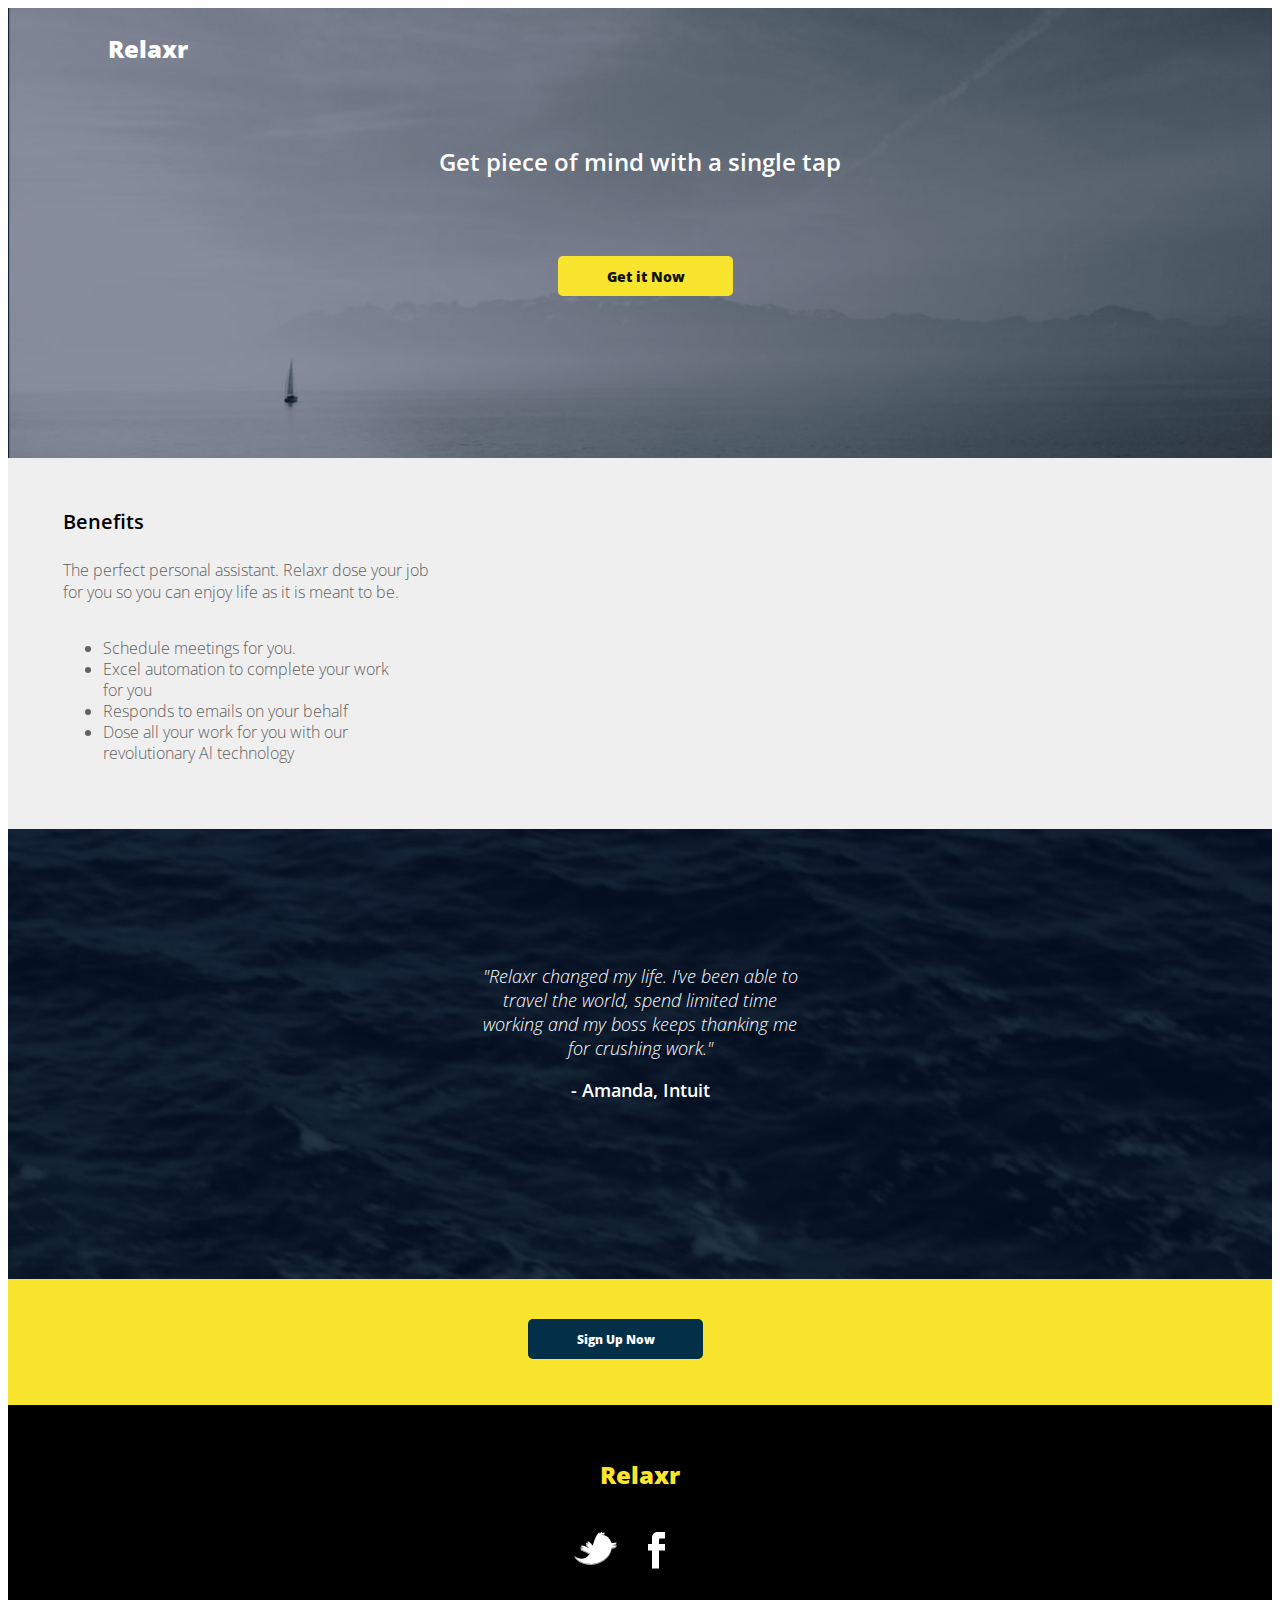
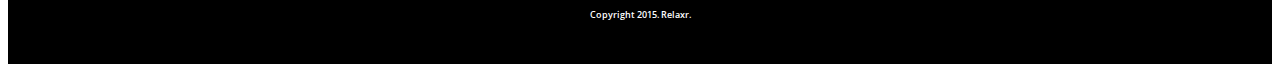
==== RelaxrLandingPage.html @ 56d1e4bb "w2 homework submit (Yi Xu)" ====
<!DOCTYPE html>
<html>
  <head>
    <title>Relaxr</title>
    <link rel='stylesheet' href='css/RelaxLanding.css'/>
    <Link rel='stylesheet' href='css/normalize.css'/>
    <!-- <Link rel='stylesheet' href='css/reset.css'/> -->
    <!-- <link href="https://fonts.googleapis.com/css?family=Open+Sans" rel="stylesheet"> -->
    <link rel="stylesheet" type="text/css"
      href="https://fonts.googleapis.com/css?family=Open+Sans">


  </head>
  <body>
    <div id='container'>
      <div class='header'>
        <p class="relaxr">Relaxr</p>
        <p class='maininfo'>Get piece of mind with a single tap</p>
        <button class='one'>Get it Now</button>
      </div>


      </div>


      <div class='maincontent'>
          <p class='benefits'>Benefits</p>
          <p class='explain'>The perfect personal assistant.
             Relaxr dose your job for you so you can enjoy life as it is meant to be.</p>

        <ul class='explain1'>
          <li>Schedule meetings for you.</li>
          <li>Excel automation to complete your work for you</li>
          <li>Responds to emails on your behalf</li>
          <li>Dose all your work for you with our revolutionary Al technology</li>
        </ul>
      </div>


      <div class='middlecontent'>
        <div>
          <p class='info'>"Relaxr changed my life. I've been able to travel the world, spend limited time working and my boss keeps thanking me for crushing work."</p>
          <p class='info1'>- Amanda, Intuit</p>


      </div>
      <div class='tip'>
        <button class='two'>Sign Up Now</button>


      </div>
      <div class='footer'>
      <p class='bottomlogo'>Relaxr</p>
      <ul class="icon1">

       <li class="icon1"><a href="" class="icon twitter"></a></li>
       <li class="icon1"><a href="" class="icon facebook"></a></li>

      </ul>
      <p class='foo'>Copyright 2015. Relaxr.</p>



        </div>

    </div>

  </body>
</html>
---- css/RelaxLanding.css ----
@import url(https://fonts.googleapis.com/css?family=Open+Sans:300,300i,400,400i,600,600i,700,700i,800,800i);

.css-selector {
  font-family: 'Open Sans', serif;
}
/*body {*/
   /*font-family: 'Open Sans',serif;*/
/*}*/

#container {
  display: flex;
  flex-direction: column;
}

.header {
  width: 100%;
  background-image: url(../image/header_bg.jpg);
  height: 450px;
  background-size: cover;

}
.relaxr {
  color: white;
  font-size: 24px;
  font-family: 'Open Sans', sans-serif;
  font-weight: 800;
  padding-left:100px;
}

/*div {*/
  /*margin-bottom:10px;*/
  /*border-bottom: 1px solid black;*/
/*}*/



.maininfo {
  color: white;
  font-size: 24px;
  font-family: 'Open Sans', sans-serif;
  text-align: center;
  font-weight: 600;
  margin-top: 80px;
}
.one {
  background-color: #f9e42e;
  font-family: 'Open Sans', sans-serif;
  text-align: center;
  font-weight: 800;
  color:#121212;
  width: 175px;
  height: 40px;
  font-size: 14px;
  border-radius: 5px;
  margin-left:550px;
  margin-top: 54px;

}
.maincontent {
  background-color: #f0efef;
}
.benefits {
  color: black;
  font-family: 'Open Sans', sans-serif;
  font-weight: 600;
  background-color: #f0efef;
  font-size: 20px;
  margin-left: 55px;
  margin-top: 0px;
  padding-top: 50px;
}

.explain {
  color:#606161;
  font-family: 'Open Sans', sans-serif;
  font-weight: 300;
  margin-left: 55px;
  margin-right: 830px;
  margin-top: 24px;

}
.explain1 {
  color:#606161;
  font-family: 'Open Sans', sans-serif;
  font-weight: 300;
  margin-left: 55px;
  margin-right: 880px;
  line-height: 21px;
  margin-top: 35px;

}


/*.header h1 {*/
  /*color: white;*/
/*}*/

.maincontent {
  display: block;
  width: 100%;
  flex-wrap: wrap;
  height: 371px;


}
.maincontent div {
  background-color: #f0efef;
  height: 400px;
}
.middlecontent {
  height: 450px;
  width: 100%;
  background-image: url(../image/testimonial_bg.jpg);
  background-size: cover;
}
.info {
  font-size: 18px;
  font-family: 'Open Sans', sans-serif;
  font-style: italic;
  font-weight: 300;
  color: white;
  text-align: center;
  padding-top: 135px;
  margin-left: 470px;
  margin-right: 470px;
  margin-top: 0px;
}
.info1 {
  font-size: 18px;
  font-family: 'Open Sans', sans-serif;
  font-weight: 600;
  color: white;
  text-align: center;

}
.tip {
    height: 126px;
    width: 100%;
    background-color: #f9e42e;
    margin-top: 177px;
}
button {
  background-color: #033048;
  font-family: 'Open Sans', sans-serif;
  color: white;
  text-align: center;
  width: 175px;
  height: 40px;
  font-size: 12px;
  font-weight: 800;
  border-radius: 5px;
  margin-left:520px;
  margin-top: 40px;
  border-bottom: 0px;
    border-top: 0px;
    border-left: 0px;
    border-right: 0px;

}
.footer {
  height: 259px;
  background-color: black;
  margin-top: -24px;
  /*width: 100%;*/
  /*height:200px;*/
}

.footer div {
  background-color:black;
  height:200px;
}
.bottomlogo {
  font-family: 'Open Sans', sans-serif;
  font-size: 24px;
  font-weight: 800;
  color: #f9e42e;
  text-align: center;
  padding-top: 53px;
}
.icon1 {
float:left;
display:block;
}

.icon {
  width: 53px;
      height: 41px;
      display: block;
      background-repeat: no-repeat;
      margin-top: 1px;

}

.facebook {
  background-image:url(../image/facebook.png);
}
.twitter {
  padding-right: 21px;
  margin-left: 526px;
background-image:url(../image/twitter.png);
}
.foo {
  font-family: 'Open Sans', sans-serif;
  text-align: center;
  font-weight: 600;
  font-size: 9px;
  color: white;
  padding-top: 93px;
}
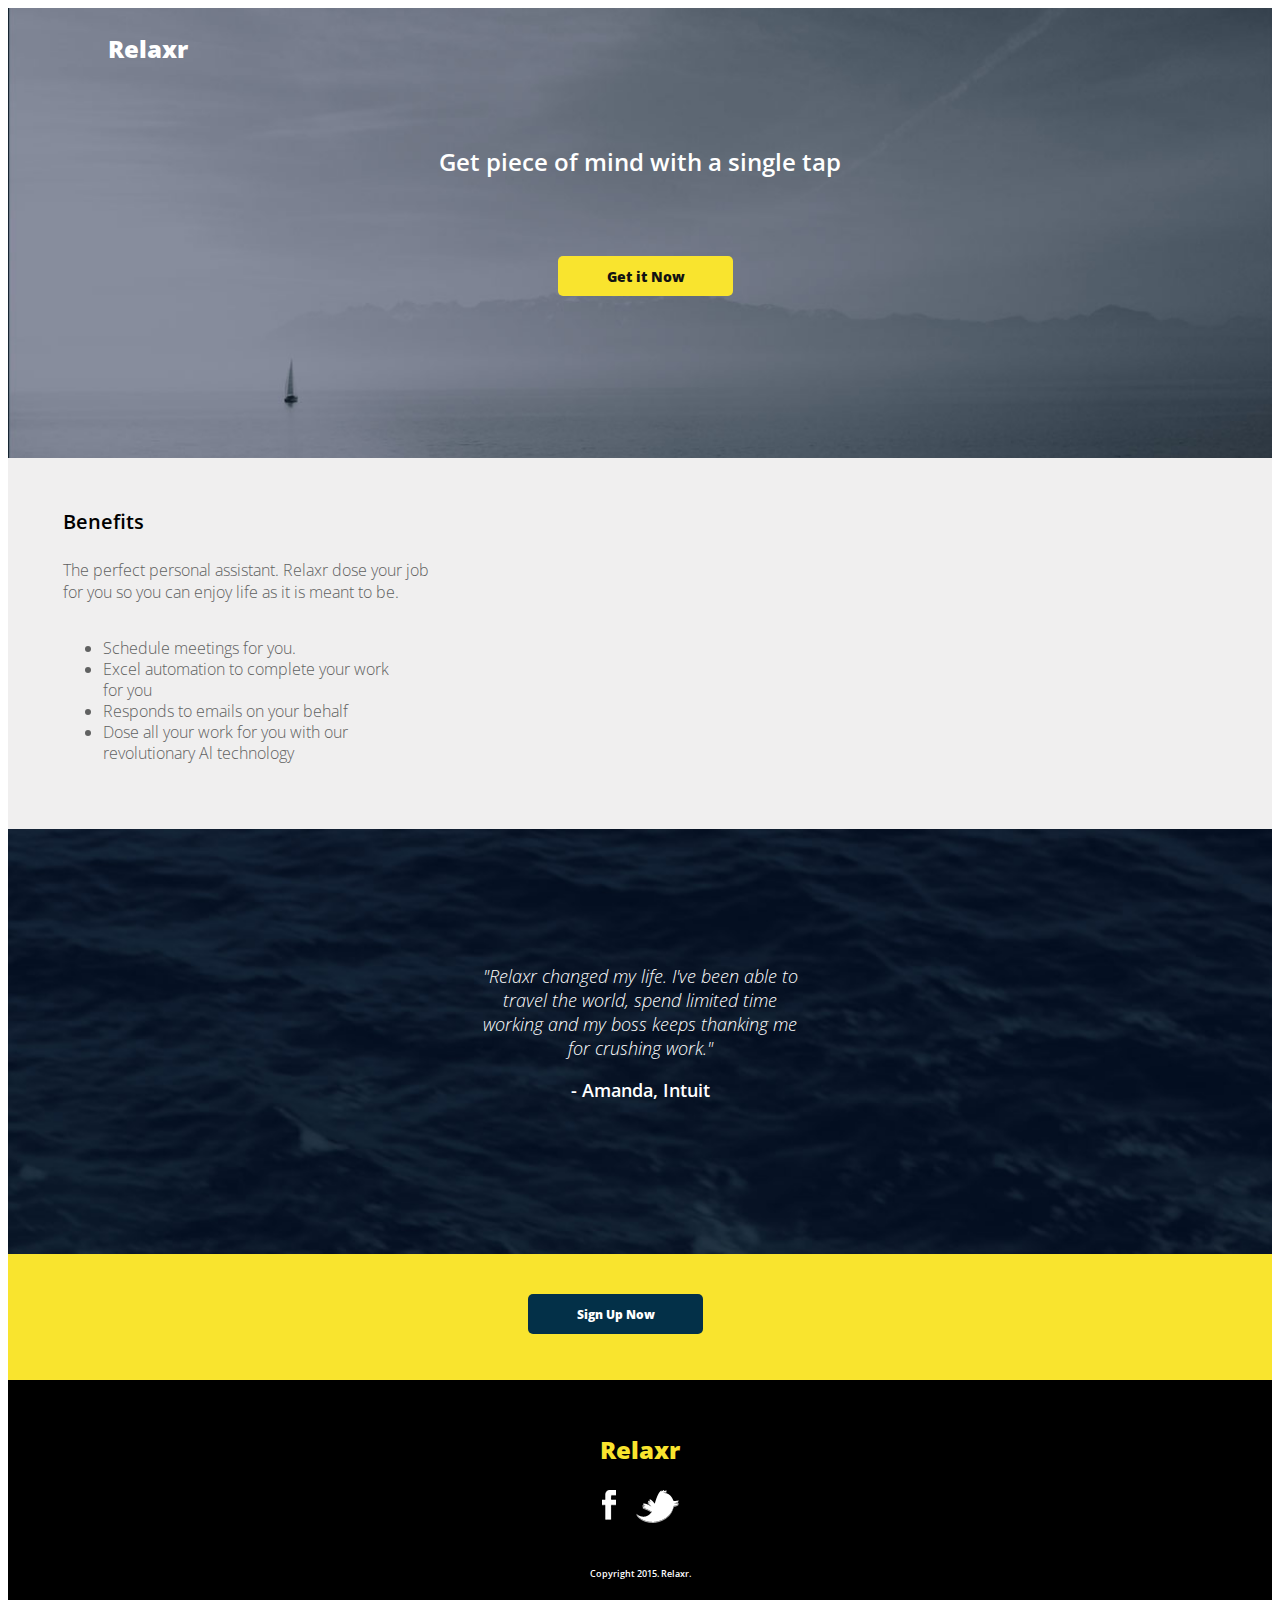
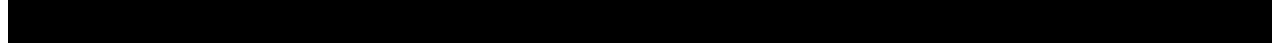
==== commit 15e725be: "w3 homework" ====
--- a/RelaxrLandingPage.html
+++ b/RelaxrLandingPage.html
@@ -51,12 +51,18 @@
       </div>
       <div class='footer'>
       <p class='bottomlogo'>Relaxr</p>
-      <ul class="icon1">
-
-       <li class="icon1"><a href="" class="icon twitter"></a></li>
-       <li class="icon1"><a href="" class="icon facebook"></a></li>
-
-      </ul>
+      <div class="social-media-icons">
+       <div>
+         <a href="">
+           <img src='image/facebook.png' alt="Facebook icon" />
+         </a>
+       </div>
+       <div>
+         <a href="">
+           <img src='image/twitter.png' alt="Twitter icon" />
+         </a>
+       </div>
+     </div>
       <p class='foo'>Copyright 2015. Relaxr.</p>
 
 
--- a/css/RelaxLanding.css
+++ b/css/RelaxLanding.css
@@ -1,4 +1,4 @@
-@import url(https://fonts.googleapis.com/css?family=Open+Sans:300,300i,400,400i,600,600i,700,700i,800,800i);
+/*@import url(https://fonts.googleapis.com/css?family=Open+Sans:300,300i,400,400i,600,600i,700,700i,800,800i);*/
 
 .css-selector {
   font-family: 'Open Sans', serif;
@@ -19,6 +19,11 @@
   background-size: cover;
 
 }
+
+.clearfix {
+  overflow: auto;
+}
+
 .relaxr {
   color: white;
   font-size: 24px;
@@ -59,6 +64,14 @@
 .maincontent {
   background-color: #f0efef;
 }
+
+.maincontent {
+
+}
+
+div.maincontent {
+
+}
 .benefits {
   color: black;
   font-family: 'Open Sans', sans-serif;
@@ -137,7 +150,7 @@
     height: 126px;
     width: 100%;
     background-color: #f9e42e;
-    margin-top: 177px;
+    margin-top: 152px;
 }
 button {
   background-color: #033048;
@@ -158,7 +171,7 @@
 
 }
 .footer {
-  height: 259px;
+  height: 263px;
   background-color: black;
   margin-top: -24px;
   /*width: 100%;*/
@@ -167,7 +180,7 @@
 
 .footer div {
   background-color:black;
-  height:200px;
+  height:68px;
 }
 .bottomlogo {
   font-family: 'Open Sans', sans-serif;
@@ -177,9 +190,18 @@
   text-align: center;
   padding-top: 53px;
 }
-.icon1 {
-float:left;
-display:block;
+
+.social-media-icons {
+  display: flex;
+  justify-content: center;
+}
+
+.social-media-icons a {
+  margin: 10px;
+}
+
+.social-media-icons img {
+  /*width: 30px;*/
 }
 
 .icon {
@@ -191,19 +213,11 @@
 
 }
 
-.facebook {
-  background-image:url(../image/facebook.png);
-}
-.twitter {
-  padding-right: 21px;
-  margin-left: 526px;
-background-image:url(../image/twitter.png);
-}
 .foo {
   font-family: 'Open Sans', sans-serif;
   text-align: center;
   font-weight: 600;
   font-size: 9px;
   color: white;
-  padding-top: 93px;
-}
+  /*padding-top: 93px;*/
+}
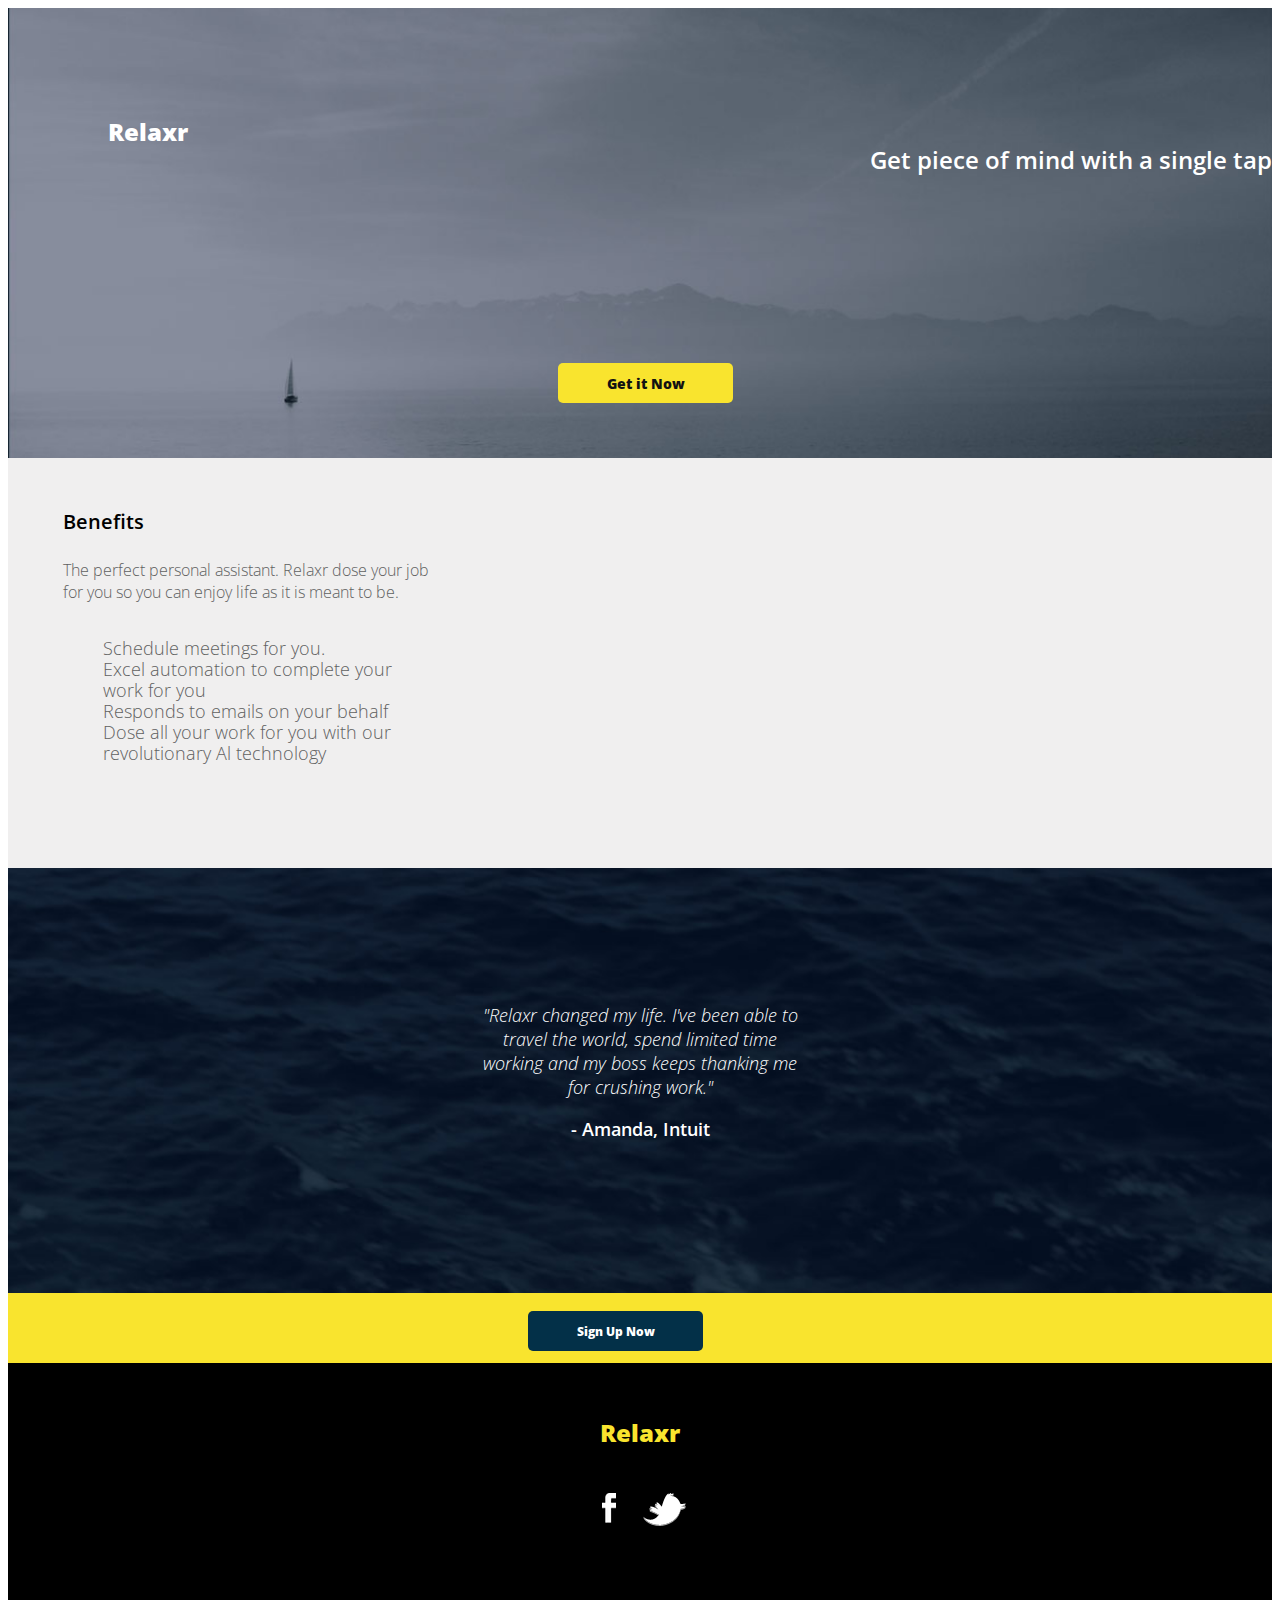
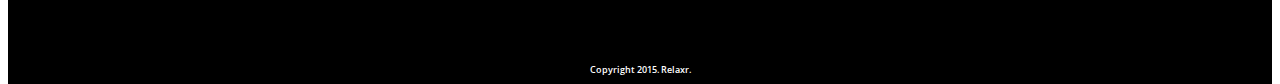
==== commit 706cdfb7: "w4 homework( YI XU)" ====
--- a/RelaxrLandingPage.html
+++ b/RelaxrLandingPage.html
@@ -3,9 +3,10 @@
   <head>
     <title>Relaxr</title>
     <link rel='stylesheet' href='css/RelaxLanding.css'/>
-    <Link rel='stylesheet' href='css/normalize.css'/>
+    <link rel='stylesheet' href='css/style.css'/>
+    <!-- <Link rel='stylesheet' href='css/normalize.css'/> -->
     <!-- <Link rel='stylesheet' href='css/reset.css'/> -->
-    <!-- <link href="https://fonts.googleapis.com/css?family=Open+Sans" rel="stylesheet"> -->
+    <link href="https://fonts.googleapis.com/css?family=Open+Sans" rel="stylesheet">
     <link rel="stylesheet" type="text/css"
       href="https://fonts.googleapis.com/css?family=Open+Sans">
 
--- a/css/RelaxLanding.css
+++ b/css/RelaxLanding.css
@@ -112,7 +112,7 @@
   display: block;
   width: 100%;
   flex-wrap: wrap;
-  height: 371px;
+  height: 410px;
 
 
 }
@@ -163,7 +163,7 @@
   font-weight: 800;
   border-radius: 5px;
   margin-left:520px;
-  margin-top: 40px;
+  margin-top: 18px;
   border-bottom: 0px;
     border-top: 0px;
     border-left: 0px;
--- a/css/style.css
+++ b/css/style.css
@@ -0,0 +1,260 @@
+
+.css-selector {
+  font-family: 'Open Sans', serif;
+}
+
+#container {
+  display: flex;
+  flex-direction: column;
+  height: 100%;
+  width: 100%;
+}
+
+.link1 {
+  font-family: 'Open Sans', serif;
+  padding-left: 612px;
+  font-size: 14px;
+  font-weight: 300;
+}
+
+.link1 a{
+  color: #033048;
+  font-weight: 800;
+  text-decoration: none;
+}
+
+a {
+  padding-left: 7px;
+  color: #033048;
+}
+
+.link2 a{
+  text-decoration: none;
+}
+
+.nav a{
+  text-decoration: none;
+}
+
+.main-content {
+  display: flex;
+  justify-content: space-between;
+  background-color: #f1f1f1;
+  background-size: cover;
+}
+
+p {
+  color:#606161;
+}
+
+.tittle{
+  font-family: 'Open Sans', serif;
+  font-size: 40px;
+  font-weight: 600;
+  color:#033048;
+  margin-top: 0px;
+}
+.hide{
+  display:none;
+}
+.mainpage {
+  width: 700px;
+  margin: 60px;
+}
+
+.article1 {
+  border-bottom: 2px solid black;
+  padding-bottom: 42px;
+}
+.article2 {
+  border-bottom: 2px solid black;
+  padding-bottom: 42px;
+}
+.firstletter {
+  font-family: 'Open Sans', serif;
+  font size: 60px;
+  font-weight: bolder;
+  float:left;
+  text-emphasis-position: below;
+}
+
+.sidebar {
+    width: 240px;
+    margin-top: 50px;
+    margin-right: 141px;
+}
+
+.info1 ul {
+    padding: 0 0px 0 0px;
+}
+
+h3 {
+  font-family: 'Open Sans', serif;
+  font-weight: 900;
+  color:#033048;
+  font size: 32px;
+}
+
+.info1 {
+    list-style: none;
+    font-family: 'Open Sans', serif;
+}
+
+.info2 {
+  font-family: 'Open Sans', serif;
+
+}
+
+.info2 a {
+
+}
+
+li {
+    justify-content:flex-start;
+    list-style: none;
+    font-family: 'Open Sans', serif;
+    font-size: 18px;
+    font-weight: 300;
+}
+
+.header {
+  width: 100%;
+  background-color: #033048;
+  min-height: 80px;
+  display: flex;
+  justify-content: space-between;
+  align-items: center;
+  flex-wrap: wrap;
+}
+
+.logo {
+  font-family: 'Open Sans', sans-serif;
+  font-size: 50px;
+  color: white;
+  font-weight: 900;
+  margin-left: 50px;
+
+}
+.nav {
+  display: flex;
+  flex-direction: row;
+  flex-grow: 1;
+  justify-content:flex-end;
+  min-width: 500px;
+  margin-right: 25px;
+
+}
+
+.nav a {
+  color:#f9e42e;
+  padding:20px;
+}
+
+.firstcharacter {
+  float: left;
+  color: #5d5457;
+  font-size: 36px;
+  line-height: 26px;
+  padding-top: 4px;
+  padding-right: 8px;
+  padding-left: 3px;
+  font-family: 'Open Sans', sans-serif;
+  font-weight: 900;
+}
+
+.tip {
+    height: 70px;
+    width: 100%;
+    background-color: #f9e42e;
+    /*margin-top: 58px;*/
+}
+
+.button {
+  background-color: #033048;
+  color: white;
+  text-align: center;
+  width: 218px;
+  height: 28px;
+  font-size: 19px;
+  border-radius: 5px;
+  font-weight: 900;
+  padding: 2px;
+  margin-left: 507px;
+  margin-top: 10px;
+  font-family: 'Open Sans', sans-serif;
+
+  /*background-color: #033048;
+  font-family: 'Open Sans', sans-serif;
+  color: white;
+  text-align: center;
+  width: 175px;
+  height: 40px;
+  font-size: 15px;
+  font-weight: 800;
+  ackground-color: yellow;
+  text-align: center;
+  border-radius: 5px;
+  font-weight: 900;
+  padding: 7px;
+  margin-left: 261px;*/
+  /*cursor: pointer;*/
+  /*font-family: 'Open Sans', sans-serif;*/
+
+}
+.footer {
+  height: 321px;
+  background-color: black;
+  margin-top: -24px;
+  margin-bottom: -60px;
+  /*width: 100%;*/
+  /*height:200px;*/
+}
+
+.footer div {
+  background-color:black;
+  /*height:3px;*/
+}
+.bottomlogo {
+  font-family: 'Open Sans', sans-serif;
+  font-size: 24px;
+  font-weight: 800;
+  color: #f9e42e;
+  text-align: center;
+  padding-top: 53px;
+  padding-bottom: 20px;
+}
+
+.social-media-icons {
+  display: flex;
+  justify-content: center;
+}
+
+.social-media-icons a {
+  margin: 10px;
+}
+
+.social-media-icons img {
+  /*width: 30px;*/
+}
+
+.icon {
+  width: 53px;
+  height: 41px;
+  display: block;
+  background-repeat: no-repeat;
+  margin-top: 1px;
+
+}
+
+.foo {
+  font-family: 'Open Sans', sans-serif;
+  text-align: center;
+  font-weight: 600;
+  font-size: 9px;
+  color: white;
+  padding-top: 93px;
+
+}
+.info ul {
+  text-align: left;
+}
